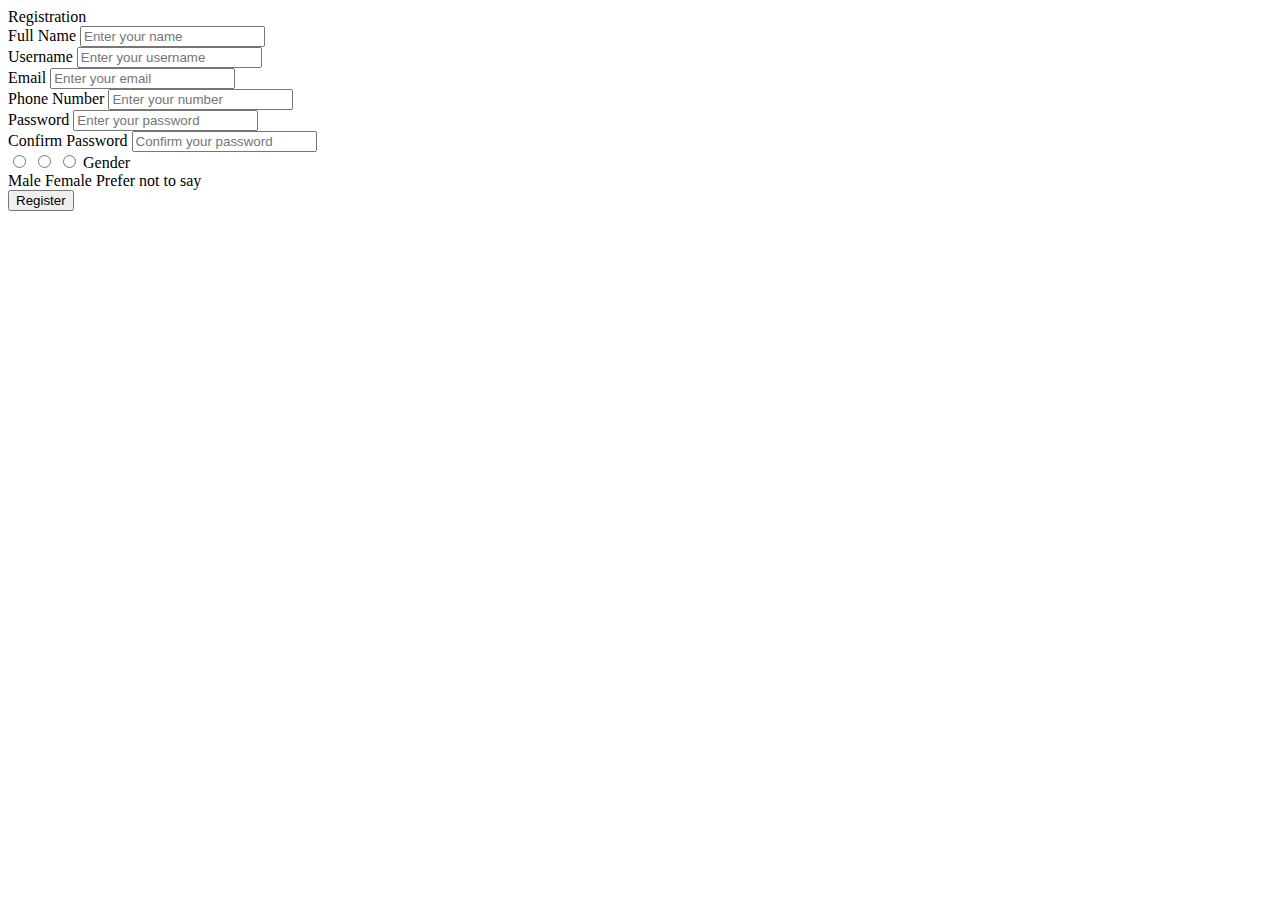
==== signup.html @ 7131d4c0 "Add files via upload" ====
<!DOCTYPE html>
<html lang="en" dir="ltr">
  <head>
    <meta charset="UTF-8">
    <link rel="stylesheet" href="register.css">
   </head>
<body>
  <div class="container">
    <div class="title">Registration</div>
    <div class="content">
      <form action="#">
        <div class="user-details">
          <div class="input-box">
            <span class="details">Full Name</span>
            <input type="text" placeholder="Enter your name" required>
          </div>
          <div class="input-box">
            <span class="details">Username</span>
            <input type="text" placeholder="Enter your username" required>
          </div>
          <div class="input-box">
            <span class="details">Email</span>
            <input type="text" placeholder="Enter your email" required>
          </div>
          <div class="input-box">
            <span class="details">Phone Number</span>
            <input type="text" placeholder="Enter your number" required>
          </div>
          <div class="input-box">
            <span class="details">Password</span>
            <input type="text" placeholder="Enter your password" required>
          </div>
          <div class="input-box">
            <span class="details">Confirm Password</span>
            <input type="text" placeholder="Confirm your password" required>
          </div>
        </div>
        <div class="gender-details">
          <input type="radio" name="gender" id="dot-1">
          <input type="radio" name="gender" id="dot-2">
          <input type="radio" name="gender" id="dot-3">
          <span class="gender-title">Gender</span>
          <div class="category">
            <label for="dot-1">
            <span class="dot one"></span>
            <span class="gender">Male</span>
          </label>
          <label for="dot-2">
            <span class="dot two"></span>
            <span class="gender">Female</span>
          </label>
          <label for="dot-3">
            <span class="dot three"></span>
            <span class="gender">Prefer not to say</span>
            </label>
          </div>
        </div>
        <div class="button">
          <input type="submit" value="Register">
        </div>
      </form>
    </div>
  </div>

</body>
</html>
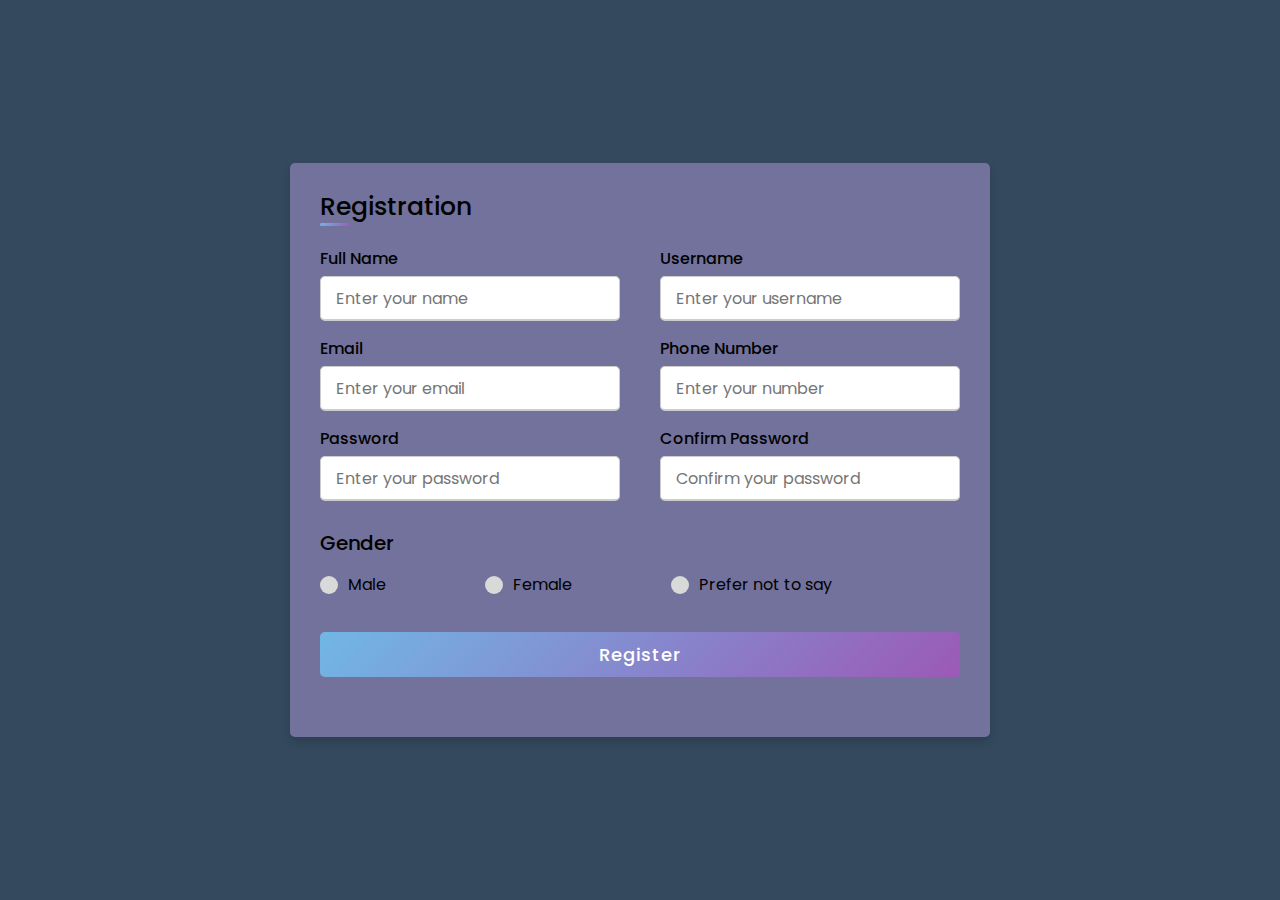
==== commit 8049838c: "Update signup.html" ====
--- a/signup.html
+++ b/signup.html
@@ -28,11 +28,11 @@
           </div>
           <div class="input-box">
             <span class="details">Password</span>
-            <input type="text" placeholder="Enter your password" required>
+            <input type="password" placeholder="Enter your password" required>
           </div>
           <div class="input-box">
             <span class="details">Confirm Password</span>
-            <input type="text" placeholder="Confirm your password" required>
+            <input type="password" placeholder="Confirm your password" required>
           </div>
         </div>
         <div class="gender-details">
--- a/register.css
+++ b/register.css
@@ -0,0 +1,146 @@
+@import url('https://fonts.googleapis.com/css2?family=Poppins:wght@200;300;400;500;600;700&display=swap');
+*{
+  margin: 0;
+  padding: 0;
+  box-sizing: border-box;
+  font-family: 'Poppins',sans-serif;
+}
+body{
+  height: 100vh;
+  display: flex;
+  justify-content: center;
+  align-items: center;
+  padding: 10px;
+  background: #34495e;
+}
+.container{
+  max-width: 700px;
+  width: 100%;
+  background-color: #72729c;
+  padding: 25px 30px;
+  border-radius: 5px;
+  box-shadow: 0 5px 10px rgba(0,0,0,0.15);
+}
+.container .title{
+  font-size: 25px;
+  font-weight: 500;
+  position: relative;
+}
+.container .title::before{
+  content: "";
+  position: absolute;
+  left: 0;
+  bottom: 0;
+  height: 3px;
+  width: 30px;
+  border-radius: 5px;
+  background: linear-gradient(135deg, #71b7e6, #9b59b6);
+}
+.content form .user-details{
+  display: flex;
+  flex-wrap: wrap;
+  justify-content: space-between;
+  margin: 20px 0 12px 0;
+}
+form .user-details .input-box{
+  margin-bottom: 15px;
+  width: calc(100% / 2 - 20px);
+}
+form .input-box span.details{
+  display: block;
+  font-weight: 500;
+  margin-bottom: 5px;
+}
+.user-details .input-box input{
+  height: 45px;
+  width: 100%;
+  outline: none;
+  font-size: 16px;
+  border-radius: 5px;
+  padding-left: 15px;
+  border: 1px solid #ccc;
+  border-bottom-width: 2px;
+  transition: all 0.3s ease;
+}
+.user-details .input-box input:focus,
+.user-details .input-box input:valid{
+  border-color: #9b59b6;
+}
+ form .gender-details .gender-title{
+  font-size: 20px;
+  font-weight: 500;
+ }
+ form .category{
+   display: flex;
+   width: 80%;
+   margin: 14px 0 ;
+   justify-content: space-between;
+ }
+ form .category label{
+   display: flex;
+   align-items: center;
+   cursor: pointer;
+ }
+ form .category label .dot{
+  height: 18px;
+  width: 18px;
+  border-radius: 50%;
+  margin-right: 10px;
+  background: #d9d9d9;
+  border: 5px solid transparent;
+  transition: all 0.3s ease;
+}
+ #dot-1:checked ~ .category label .one,
+ #dot-2:checked ~ .category label .two,
+ #dot-3:checked ~ .category label .three{
+   background: #9b59b6;
+   border-color: #d9d9d9;
+ }
+ form input[type="radio"]{
+   display: none;
+ }
+ form .button{
+   height: 45px;
+   margin: 35px 0
+ }
+ form .button input{
+   height: 100%;
+   width: 100%;
+   border-radius: 5px;
+   border: none;
+   color: #fff;
+   font-size: 18px;
+   font-weight: 500;
+   letter-spacing: 1px;
+   cursor: pointer;
+   transition: all 0.3s ease;
+   background: linear-gradient(135deg, #71b7e6, #9b59b6);
+ }
+ form .button input:hover{
+  /* transform: scale(0.99); */
+  background: linear-gradient(-135deg, #71b7e6, #9b59b6);
+  }
+ @media(max-width: 584px){
+ .container{
+  max-width: 100%;
+}
+form .user-details .input-box{
+    margin-bottom: 15px;
+    width: 100%;
+  }
+  form .category{
+    width: 100%;
+  }
+  .content form .user-details{
+    max-height: 300px;
+    overflow-y: scroll;
+  }
+  .user-details::-webkit-scrollbar{
+    width: 5px;
+  }
+  }
+  @media(max-width: 459px){
+  .container .content .category{
+    flex-direction: column;
+  }
+}
